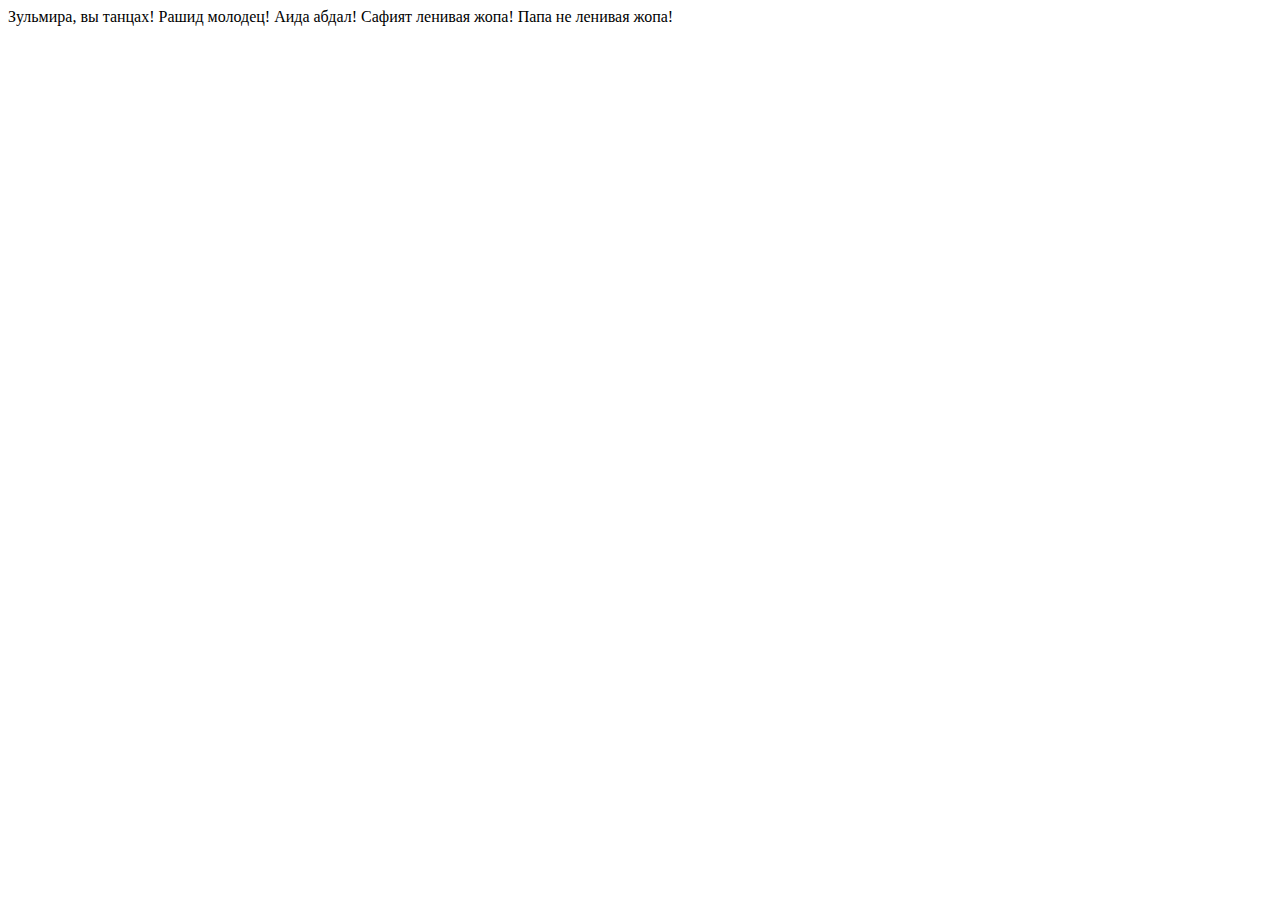
==== index.html @ 30c31043 "Update index.html" ====
<!DOCTYPE html>
<html lang="en">
<head>
    <meta charset="UTF-8">
    <meta name="viewport" content="width=device-width, initial-scale=1.0">
    <title>Document</title>
</head>
<body>
    Зульмира, вы  танцах! Рашид молодец! Аида абдал! Сафият ленивая жопа! Папа не ленивая жопа! 
</body>
</html>
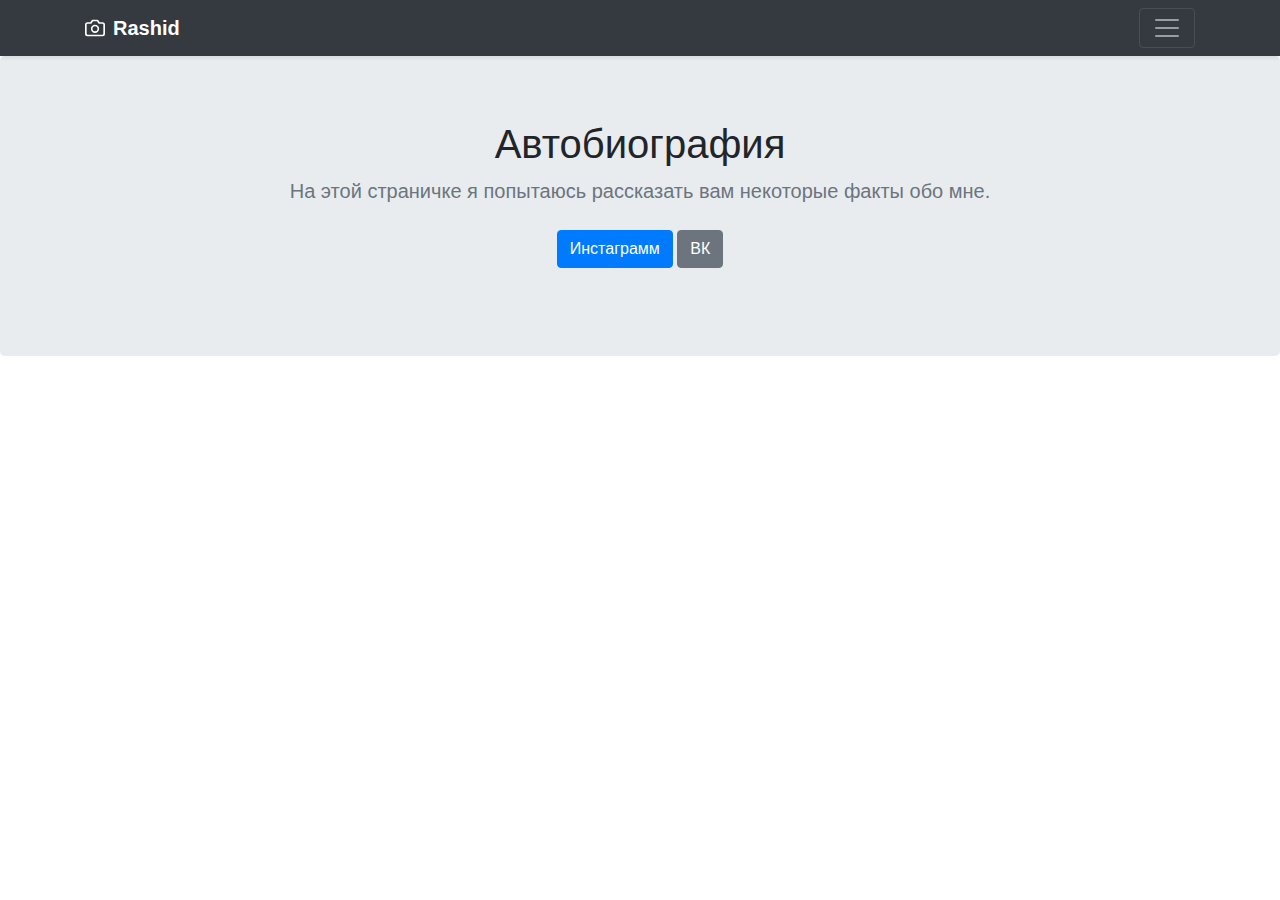
==== commit af842552: "Update index.html" ====
--- a/index.html
+++ b/index.html
@@ -3,9 +3,29 @@
 <head>
     <meta charset="UTF-8">
     <meta name="viewport" content="width=device-width, initial-scale=1.0">
-    <title>Document</title>
+    <title>Наша семья!</title>
+    <link rel="stylesheet" href="https://stackpath.bootstrapcdn.com/bootstrap/4.4.1/css/bootstrap.min.css" integrity="sha384-Vkoo8x4CGsO3+Hhxv8T/Q5PaXtkKtu6ug5TOeNV6gBiFeWPGFN9MuhOf23Q9Ifjh" crossorigin="anonymous">
 </head>
 <body>
-    Зульмира, вы  танцах! Рашид молодец! Аида абдал! Сафият ленивая жопа! Папа не ленивая жопа! 
+    <div class="navbar navbar-dark bg-dark shadow-sm">
+        <div class="container d-flex justify-content-between">
+          <a href="#" class="navbar-brand d-flex align-items-center">
+            <svg xmlns="http://www.w3.org/2000/svg" width="20" height="20" viewBox="0 0 24 24" fill="none" stroke="currentColor" stroke-width="2" stroke-linecap="round" stroke-linejoin="round" class="mr-2" focusable="false" aria-hidden="true"><path d="M23 19a2 2 0 0 1-2 2H3a2 2 0 0 1-2-2V8a2 2 0 0 1 2-2h4l2-3h6l2 3h4a2 2 0 0 1 2 2z"></path><circle cx="12" cy="13" r="4"></circle></svg>
+            <strong>Rashid</strong>
+          </a>
+          <button class="navbar-toggler" type="button" data-toggle="collapse" data-target="#navbarHeader" aria-controls="navbarHeader" aria-expanded="false" aria-label="Toggle navigation">
+            <span class="navbar-toggler-icon"></span>
+          </button>
+        </div>
+      </div>
+      <section class="jumbotron text-center">
+        <div class="container">
+          <h1 class="jumbotron-heading">Автобиография</h1>
+          <p class="lead text-muted">На этой страничке я попытаюсь рассказать вам некоторые факты обо мне.<p>
+            <a href="#" class="btn btn-primary my-2">Инстаграмм</a>
+            <a href="#" class="btn btn-secondary my-2">ВК</a>
+          </p>
+        </div>
+      </section>
 </body>
 </html>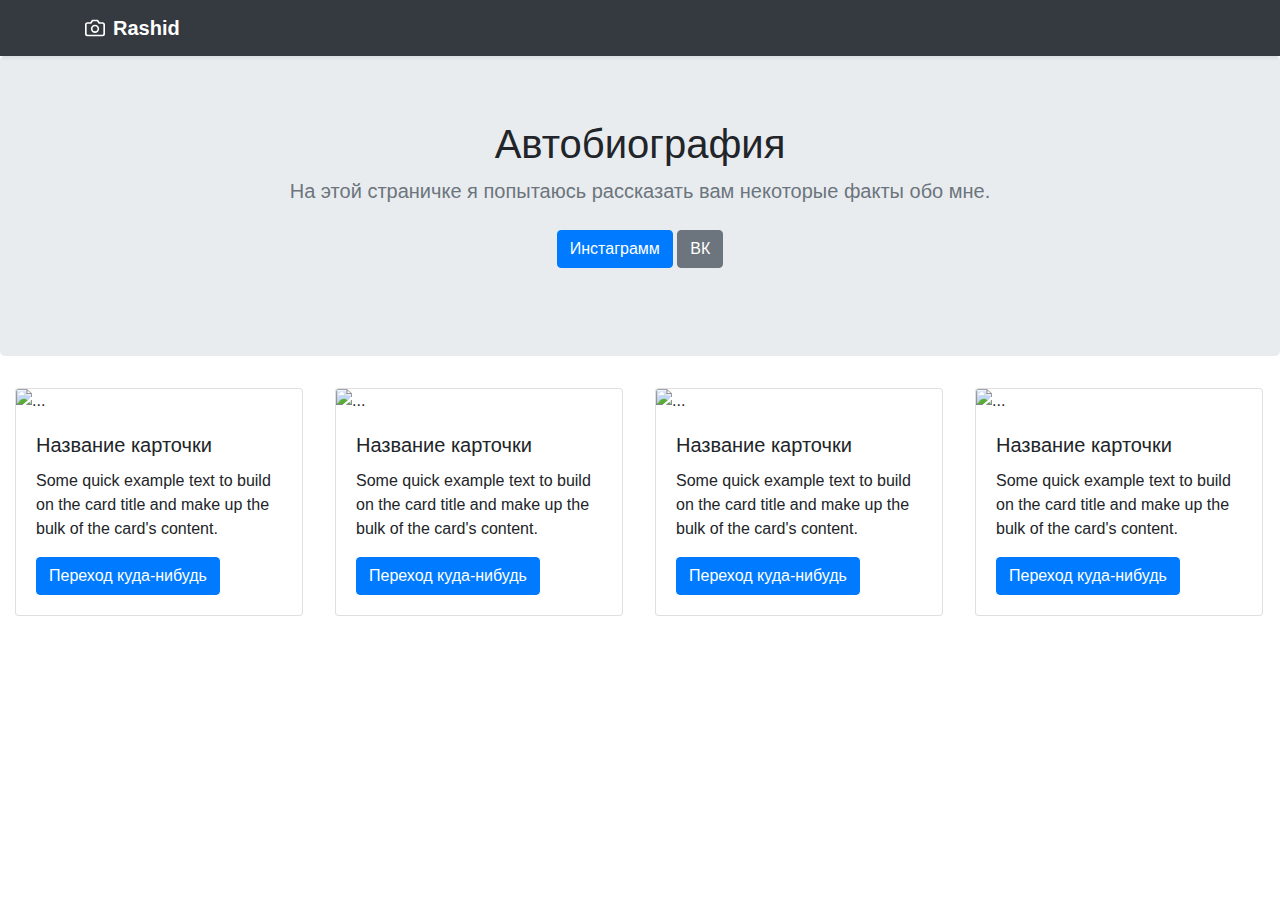
==== commit f3f4ab87: "Com" ====
--- a/index.html
+++ b/index.html
@@ -3,29 +3,73 @@
 <head>
     <meta charset="UTF-8">
     <meta name="viewport" content="width=device-width, initial-scale=1.0">
-    <title>Наша семья!</title>
+    <title>Shteker</title>
+    <link rel="stylesheet" href="css/font-awesome.min.css">
     <link rel="stylesheet" href="https://stackpath.bootstrapcdn.com/bootstrap/4.4.1/css/bootstrap.min.css" integrity="sha384-Vkoo8x4CGsO3+Hhxv8T/Q5PaXtkKtu6ug5TOeNV6gBiFeWPGFN9MuhOf23Q9Ifjh" crossorigin="anonymous">
 </head>
 <body>
+  <header>
     <div class="navbar navbar-dark bg-dark shadow-sm">
         <div class="container d-flex justify-content-between">
           <a href="#" class="navbar-brand d-flex align-items-center">
             <svg xmlns="http://www.w3.org/2000/svg" width="20" height="20" viewBox="0 0 24 24" fill="none" stroke="currentColor" stroke-width="2" stroke-linecap="round" stroke-linejoin="round" class="mr-2" focusable="false" aria-hidden="true"><path d="M23 19a2 2 0 0 1-2 2H3a2 2 0 0 1-2-2V8a2 2 0 0 1 2-2h4l2-3h6l2 3h4a2 2 0 0 1 2 2z"></path><circle cx="12" cy="13" r="4"></circle></svg>
             <strong>Rashid</strong>
           </a>
-          <button class="navbar-toggler" type="button" data-toggle="collapse" data-target="#navbarHeader" aria-controls="navbarHeader" aria-expanded="false" aria-label="Toggle navigation">
-            <span class="navbar-toggler-icon"></span>
-          </button>
         </div>
       </div>
       <section class="jumbotron text-center">
         <div class="container">
           <h1 class="jumbotron-heading">Автобиография</h1>
           <p class="lead text-muted">На этой страничке я попытаюсь рассказать вам некоторые факты обо мне.<p>
-            <a href="#" class="btn btn-primary my-2">Инстаграмм</a>
-            <a href="#" class="btn btn-secondary my-2">ВК</a>
+            <a href="https://www.instagram.com/tut.rashid/" class="btn btn-primary my-2">Инстаграмм</a>
+            <a href="https://vk.com/id508232258" class="btn btn-secondary my-2">ВК</a>
           </p>
         </div>
       </section>
+    </header>
+    <main>
+      <div class="container-fluid">
+        <div class="row">
+          <div class="col">
+            <div class="card" style="width: 18rem;">
+              <img src="https://instagram.fhen2-1.fna.fbcdn.net/v/t51.2885-15/e35/70124912_1195189844011670_5213698695585594035_n.jpg?_nc_ht=instagram.fhen2-1.fna.fbcdn.net&_nc_cat=102&_nc_ohc=BAk-SL_sMAkAX8JUKI1&oh=56c2377869357e9ef367c80f6ccddad6&oe=5F000A7A" class="card-img-top" alt="...">
+              <div class="card-body">
+                <h5 class="card-title">Название карточки</h5>
+                <p class="card-text">Some quick example text to build on the card title and make up the bulk of the card's content.</p>
+                <a href="#" class="btn btn-primary">Переход куда-нибудь</a>
+              </div>
+            </div>
+          </div>
+          <div class="col">
+            <div class="card" style="width: 18rem;">
+              <img src="https://instagram.fhen2-1.fna.fbcdn.net/v/t51.2885-15/fr/e15/s1080x1080/61568566_140300113706398_6718146219533102738_n.jpg?_nc_ht=instagram.fhen2-1.fna.fbcdn.net&_nc_cat=110&_nc_ohc=-3bIpmMRYSAAX-Cn7BH&oh=4c331a092c24e5cbf508abb070b8e699&oe=5EF628C2" class="card-img-top" alt="...">
+              <div class="card-body">
+                <h5 class="card-title">Название карточки</h5>
+                <p class="card-text">Some quick example text to build on the card title and make up the bulk of the card's content.</p>
+                <a href="#" class="btn btn-primary">Переход куда-нибудь</a>
+              </div>
+            </div>
+          </div>
+          <div class="col">
+            <div class="card" style="width: 18rem;">
+                <img src="https://instagram.fhen2-1.fna.fbcdn.net/v/t51.2885-15/e35/61995179_357161694941510_7253224161843389383_n.jpg?_nc_ht=instagram.fhen2-1.fna.fbcdn.net&_nc_cat=102&_nc_ohc=c_K4MrByIAIAX-RS7wg&oh=25b2821792b3b17460c2f8a83b22d565&oe=5EE5B882" class="card-img-top" alt="...">
+                <div class="card-body">
+                  <h5 class="card-title">Название карточки</h5>
+                  <p class="card-text">Some quick example text to build on the card title and make up the bulk of the card's content.</p>
+                  <a href="#" class="btn btn-primary">Переход куда-нибудь</a>
+                </div>
+            </div>
+          </div>
+          <div class="col">
+            <div class="card" style="width: 18rem;">
+              <img src="https://instagram.fhen2-1.fna.fbcdn.net/v/t51.2885-15/e35/52856452_2754051684820391_4343782194396223073_n.jpg?_nc_ht=instagram.fhen2-1.fna.fbcdn.net&_nc_cat=111&_nc_ohc=kcPIIT7uuZoAX-sEQEl&oh=6384a3fe4a7c6a76853211d6d97477a9&oe=5EDD3A9A" class="card-img-top" alt="...">
+              <div class="card-body">
+                <h5 class="card-title">Название карточки</h5>
+                <p class="card-text">Some quick example text to build on the card title and make up the bulk of the card's content.</p>
+                <a href="#" class="btn btn-primary">Переход куда-нибудь</a>
+              </div>
+            </div>
+          </div>
+    </main>    
 </body>
 </html>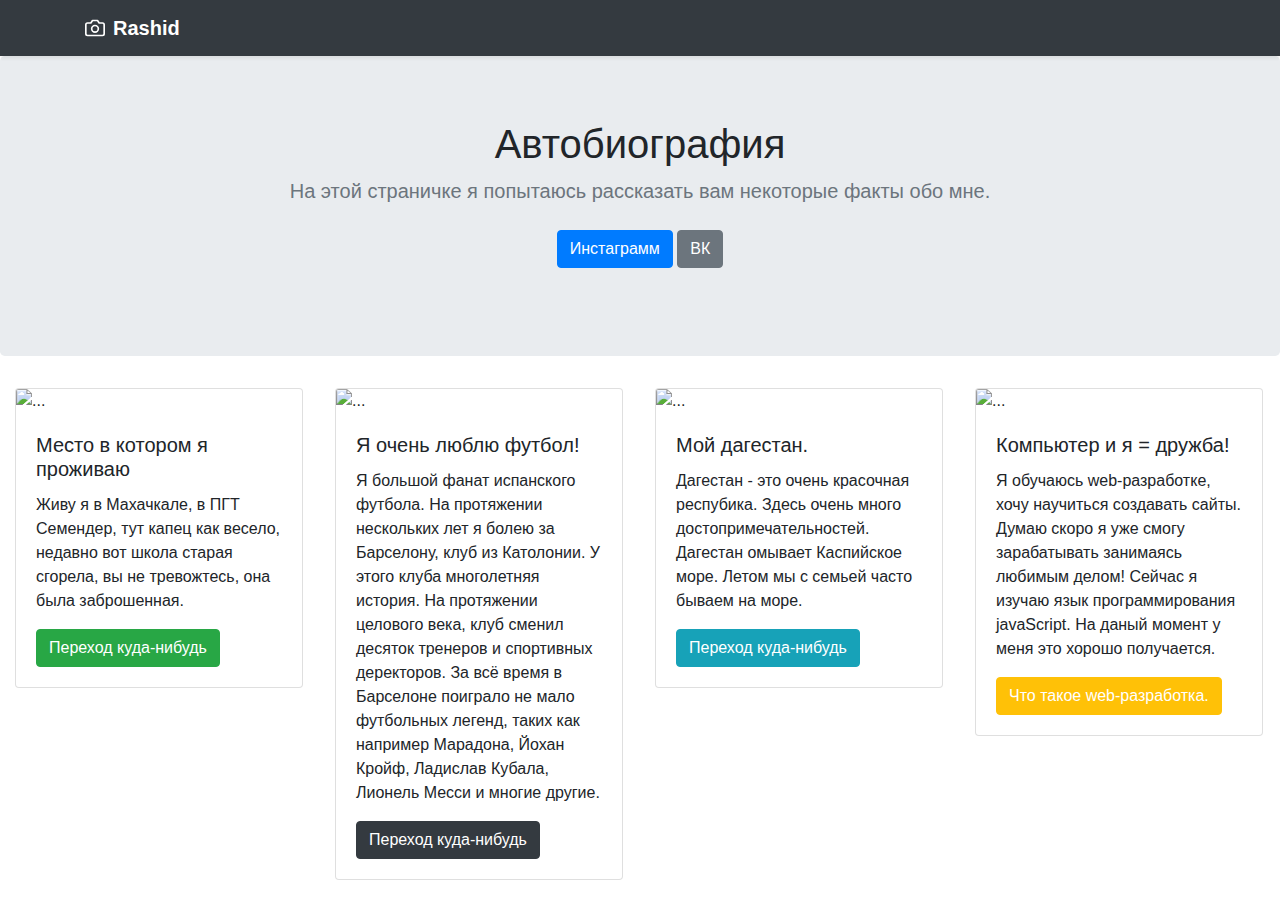
==== commit 4e58f8ce: "Commit Rashid" ====
--- a/index.html
+++ b/index.html
@@ -34,9 +34,10 @@
             <div class="card" style="width: 18rem;">
               <img src="https://instagram.fhen2-1.fna.fbcdn.net/v/t51.2885-15/e35/70124912_1195189844011670_5213698695585594035_n.jpg?_nc_ht=instagram.fhen2-1.fna.fbcdn.net&_nc_cat=102&_nc_ohc=BAk-SL_sMAkAX8JUKI1&oh=56c2377869357e9ef367c80f6ccddad6&oe=5F000A7A" class="card-img-top" alt="...">
               <div class="card-body">
-                <h5 class="card-title">Название карточки</h5>
-                <p class="card-text">Some quick example text to build on the card title and make up the bulk of the card's content.</p>
-                <a href="#" class="btn btn-primary">Переход куда-нибудь</a>
+                <h5 class="card-title">Место в котором я проживаю</h5>
+                <p class="card-text">Живу я в Махачкале, в ПГТ Семендер, тут капец как весело, недавно 
+                  вот школа старая сгорела, вы не тревожтесь, она была заброшенная.</p>
+                <a href="https://ru.wikipedia.org/wiki/%D0%A1%D0%B5%D0%BC%D0%B5%D0%BD%D0%B4%D0%B5%D1%80" class="btn btn-primary bg-success border-success">Переход куда-нибудь</a>
               </div>
             </div>
           </div>
@@ -44,9 +45,11 @@
             <div class="card" style="width: 18rem;">
               <img src="https://instagram.fhen2-1.fna.fbcdn.net/v/t51.2885-15/fr/e15/s1080x1080/61568566_140300113706398_6718146219533102738_n.jpg?_nc_ht=instagram.fhen2-1.fna.fbcdn.net&_nc_cat=110&_nc_ohc=-3bIpmMRYSAAX-Cn7BH&oh=4c331a092c24e5cbf508abb070b8e699&oe=5EF628C2" class="card-img-top" alt="...">
               <div class="card-body">
-                <h5 class="card-title">Название карточки</h5>
-                <p class="card-text">Some quick example text to build on the card title and make up the bulk of the card's content.</p>
-                <a href="#" class="btn btn-primary">Переход куда-нибудь</a>
+                <h5 class="card-title">Я очень люблю футбол!</h5>
+                <p class="card-text">Я большой фанат испанского футбола. На протяжении нескольких лет я болею за Барселону, клуб из Католонии.
+                 У этого клуба многолетняя история. На протяжении целового века, клуб сменил десяток тренеров и спортивных деректоров. За всё время в Барселоне поиграло не мало футбольных легенд, таких как например Марадона, Йохан Кройф, Ладислав Кубала, Лионель Месси и многие другие. 
+                </p>
+                <a href="https://ru.wikipedia.org/wiki/%D0%91%D0%B0%D1%80%D1%81%D0%B5%D0%BB%D0%BE%D0%BD%D0%B0" class="btn btn-primary bg-dark border-dark">Переход куда-нибудь</a>
               </div>
             </div>
           </div>
@@ -54,9 +57,9 @@
             <div class="card" style="width: 18rem;">
                 <img src="https://instagram.fhen2-1.fna.fbcdn.net/v/t51.2885-15/e35/61995179_357161694941510_7253224161843389383_n.jpg?_nc_ht=instagram.fhen2-1.fna.fbcdn.net&_nc_cat=102&_nc_ohc=c_K4MrByIAIAX-RS7wg&oh=25b2821792b3b17460c2f8a83b22d565&oe=5EE5B882" class="card-img-top" alt="...">
                 <div class="card-body">
-                  <h5 class="card-title">Название карточки</h5>
-                  <p class="card-text">Some quick example text to build on the card title and make up the bulk of the card's content.</p>
-                  <a href="#" class="btn btn-primary">Переход куда-нибудь</a>
+                  <h5 class="card-title">Мой дагестан.</h5>
+                  <p class="card-text">Дагестан - это очень красочная респубика. Здесь очень много достопримечательностей. Дагестан омывает Каспийское море. Летом мы с семьей часто бываем на море.</p>
+                  <a href="https://ru.wikipedia.org/wiki/%D0%A1%D0%B5%D0%BC%D0%B5%D0%BD%D0%B4%D0%B5%D1%80" class="btn btn-primary bg-info border-info">Переход куда-нибудь</a>
                 </div>
             </div>
           </div>
@@ -64,9 +67,9 @@
             <div class="card" style="width: 18rem;">
               <img src="https://instagram.fhen2-1.fna.fbcdn.net/v/t51.2885-15/e35/52856452_2754051684820391_4343782194396223073_n.jpg?_nc_ht=instagram.fhen2-1.fna.fbcdn.net&_nc_cat=111&_nc_ohc=kcPIIT7uuZoAX-sEQEl&oh=6384a3fe4a7c6a76853211d6d97477a9&oe=5EDD3A9A" class="card-img-top" alt="...">
               <div class="card-body">
-                <h5 class="card-title">Название карточки</h5>
-                <p class="card-text">Some quick example text to build on the card title and make up the bulk of the card's content.</p>
-                <a href="#" class="btn btn-primary">Переход куда-нибудь</a>
+                <h5 class="card-title">Компьютер и я = дружба!</h5>
+                <p class="card-text">Я обучаюсь web-разработке, хочу научиться создавать сайты. Думаю скоро я уже смогу зарабатывать занимаясь любимым делом! Сейчас я изучаю язык программирования javaScript. На даный момент у меня это хорошо получается.</p>
+                <a href="https://ru.wikipedia.org/wiki/%D0%92%D0%B5%D0%B1-%D1%80%D0%B0%D0%B7%D1%80%D0%B0%D0%B1%D0%BE%D1%82%D0%BA%D0%B0" class="btn btn-primary bg-warning border-warning">Что такое web-разработка.</a>
               </div>
             </div>
           </div>
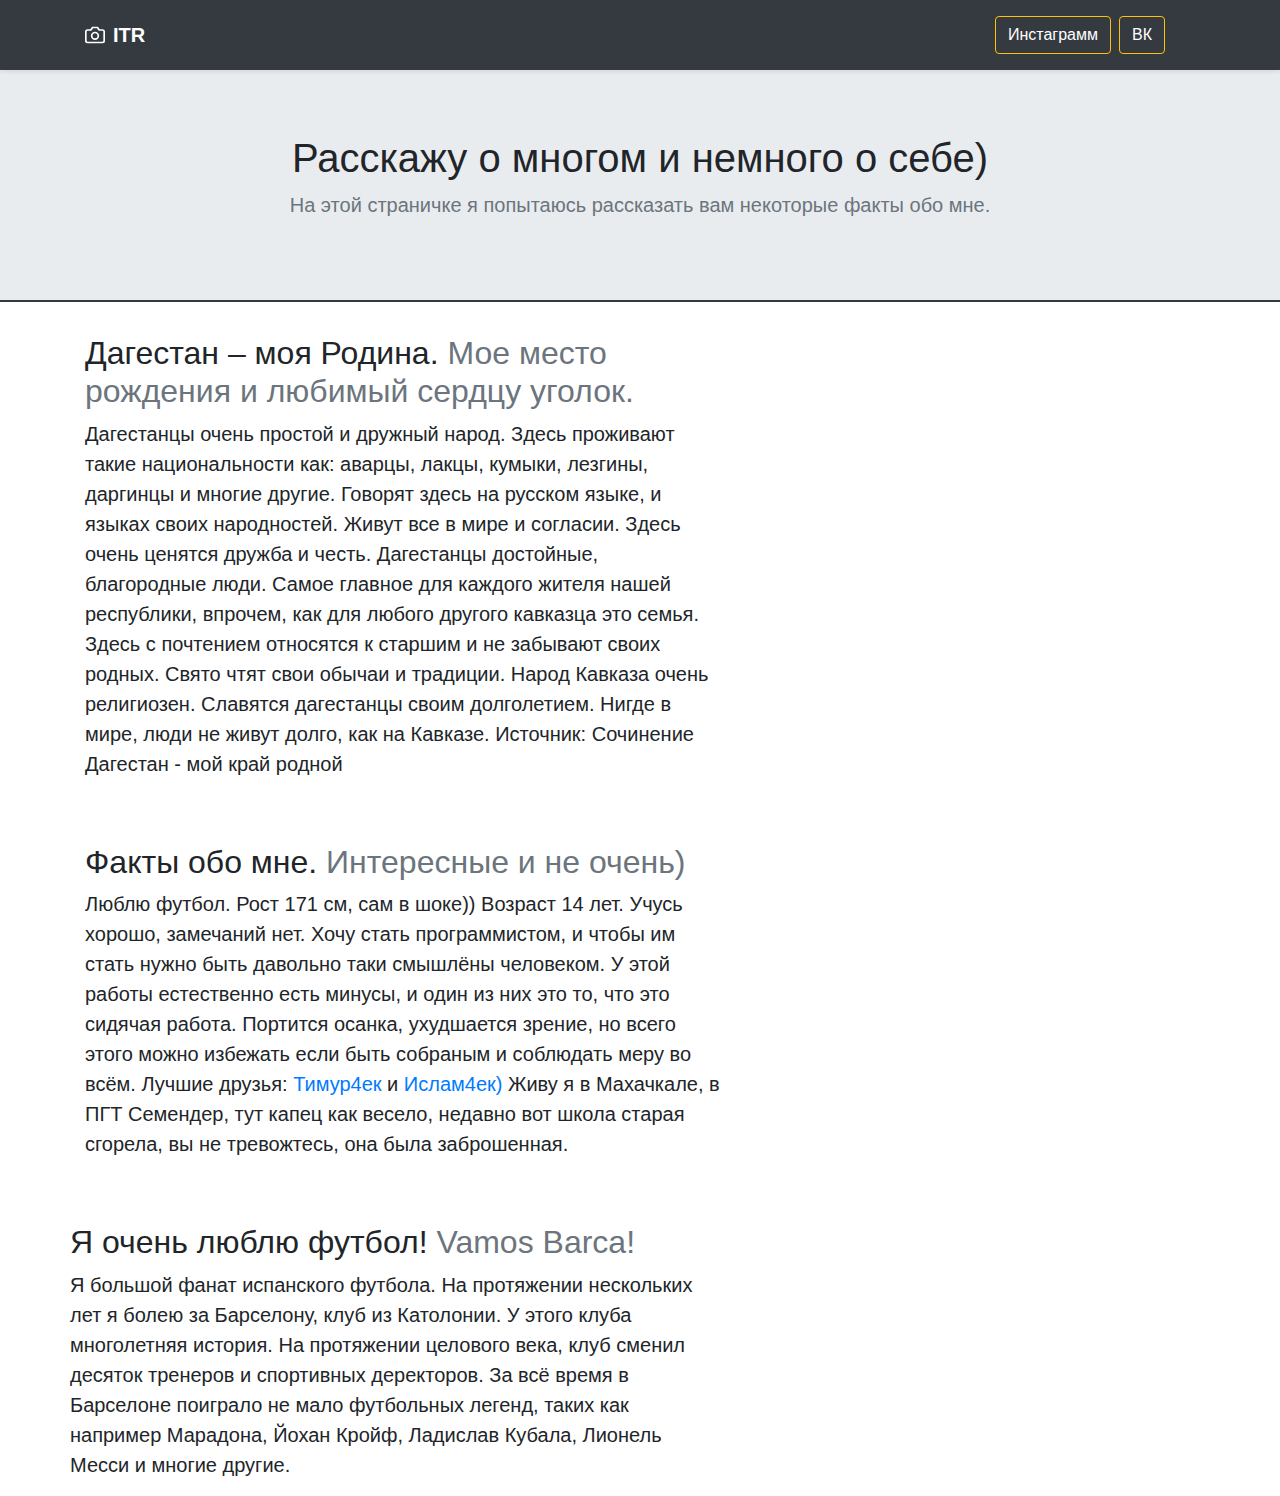
==== commit cf5376ae: "My comm" ====
--- a/index.html
+++ b/index.html
@@ -4,6 +4,7 @@
     <meta charset="UTF-8">
     <meta name="viewport" content="width=device-width, initial-scale=1.0">
     <title>Shteker</title>
+    <link rel="stylesheet" href="css/main.css">
     <link rel="stylesheet" href="css/font-awesome.min.css">
     <link rel="stylesheet" href="https://stackpath.bootstrapcdn.com/bootstrap/4.4.1/css/bootstrap.min.css" integrity="sha384-Vkoo8x4CGsO3+Hhxv8T/Q5PaXtkKtu6ug5TOeNV6gBiFeWPGFN9MuhOf23Q9Ifjh" crossorigin="anonymous">
 </head>
@@ -11,68 +12,67 @@
   <header>
     <div class="navbar navbar-dark bg-dark shadow-sm">
         <div class="container d-flex justify-content-between">
-          <a href="#" class="navbar-brand d-flex align-items-center">
-            <svg xmlns="http://www.w3.org/2000/svg" width="20" height="20" viewBox="0 0 24 24" fill="none" stroke="currentColor" stroke-width="2" stroke-linecap="round" stroke-linejoin="round" class="mr-2" focusable="false" aria-hidden="true"><path d="M23 19a2 2 0 0 1-2 2H3a2 2 0 0 1-2-2V8a2 2 0 0 1 2-2h4l2-3h6l2 3h4a2 2 0 0 1 2 2z"></path><circle cx="12" cy="13" r="4"></circle></svg>
-            <strong>Rashid</strong>
-          </a>
+          <div class="row w-100">
+            <div class="col d-flex align-items-center">
+              <a href="#" class="navbar-brand d-flex align-items-center">
+              <svg xmlns="http://www.w3.org/2000/svg" width="20" height="20" viewBox="0 0 24 24" fill="none" stroke="currentColor" stroke-width="2" stroke-linecap="round" stroke-linejoin="round" class="mr-2" focusable="false" aria-hidden="true"><path d="M23 19a2 2 0 0 1-2 2H3a2 2 0 0 1-2-2V8a2 2 0 0 1 2-2h4l2-3h6l2 3h4a2 2 0 0 1 2 2z"></path><circle cx="12" cy="13" r="4"></circle></svg>
+              <strong>ITR</strong>
+              </a>
+            </div>
+            <div class="col d-flex justify-content-end">
+              <a href="https://www.instagram.com/tut.rashid/" class="btn btn-primary bg-dark border-warning my-2 mr-2">Инстаграмм</a>
+              <a href="https://vk.com/id508232258" class="btn btn-secondary bg-dark border-warning my-2">ВК</a>
+            </div>
+          </div>
         </div>
-      </div>
-      <section class="jumbotron text-center">
+      </div> 
+      <section class="jumbotron text-center rounded-0">
         <div class="container">
-          <h1 class="jumbotron-heading">Автобиография</h1>
+          <h1 class="jumbotron-heading">Расскажу о многом и немного о себе)</h1>
           <p class="lead text-muted">На этой страничке я попытаюсь рассказать вам некоторые факты обо мне.<p>
-            <a href="https://www.instagram.com/tut.rashid/" class="btn btn-primary my-2">Инстаграмм</a>
-            <a href="https://vk.com/id508232258" class="btn btn-secondary my-2">ВК</a>
           </p>
         </div>
       </section>
     </header>
     <main>
-      <div class="container-fluid">
-        <div class="row">
-          <div class="col">
-            <div class="card" style="width: 18rem;">
-              <img src="https://instagram.fhen2-1.fna.fbcdn.net/v/t51.2885-15/e35/70124912_1195189844011670_5213698695585594035_n.jpg?_nc_ht=instagram.fhen2-1.fna.fbcdn.net&_nc_cat=102&_nc_ohc=BAk-SL_sMAkAX8JUKI1&oh=56c2377869357e9ef367c80f6ccddad6&oe=5F000A7A" class="card-img-top" alt="...">
-              <div class="card-body">
-                <h5 class="card-title">Место в котором я проживаю</h5>
-                <p class="card-text">Живу я в Махачкале, в ПГТ Семендер, тут капец как весело, недавно 
-                  вот школа старая сгорела, вы не тревожтесь, она была заброшенная.</p>
-                <a href="https://ru.wikipedia.org/wiki/%D0%A1%D0%B5%D0%BC%D0%B5%D0%BD%D0%B4%D0%B5%D1%80" class="btn btn-primary bg-success border-success">Переход куда-нибудь</a>
-              </div>
+      <div class="container">
+        <div class="row featurette">
+          <div class="col-md-7">
+            <h2 class="featurette-heading">Дагестан – моя Родина.<span class="text-muted"> Мое место рождения и любимый сердцу уголок.</span></h2>
+            <p class="lead">Дагестанцы очень простой и дружный народ. Здесь проживают такие национальности как: аварцы, лакцы, кумыки, лезгины, даргинцы и многие другие. Говорят здесь на русском языке, и языках своих народностей. Живут все в мире и согласии. Здесь очень ценятся дружба и честь. Дагестанцы достойные, благородные люди. Самое главное для каждого жителя нашей республики, впрочем, как для любого другого кавказца это семья. Здесь с почтением относятся к старшим и не забывают своих родных. Свято чтят свои обычаи и традиции.
+              Народ Кавказа очень религиозен. Славятся дагестанцы своим долголетием. Нигде в мире, люди не живут долго, как на Кавказе.
+              Источник: Сочинение Дагестан - мой край родной</p>
+          </div>
+          <div class="col-md-5 m-0">
+            <img src="https://scontent-frx5-1.cdninstagram.com/v/t51.2885-15/e35/49933498_2175792462441761_7343578157206002979_n.jpg?_nc_ht=scontent-frx5-1.cdninstagram.com&_nc_cat=105&_nc_ohc=aDgwmc3vZQsAX94zRvO&oh=7a9557b5a51bbe047d1165513a3cd115&oe=5E8B06CE" alt="" class="secondmainphoto">
+          </div>
+        </div>
+        <div class="row featurette mt-5">
+          <div class="col-md-7">
+            <h2 class="featurette-heading">Факты обо мне. <span class="text-muted">Интересные и не очень)</span></h2>
+            <p class="lead">Люблю футбол. Рост 171 см, сам в шоке)) Возраст 14 лет. Учусь хорошо, замечаний нет. Хочу стать программистом, и чтобы им стать 
+            нужно быть давольно таки смышлёны человеком. У этой работы естественно есть минусы, и один из них это то,
+            что это сидячая работа. Портится осанка, ухудшается зрение, но всего этого можно избежать если быть собраным 
+            и соблюдать меру во всём. Лучшие друзья: <a href="https://www.instagram.com/t1ma4ka/">Тимур4ек</a> и <a href="https://www.instagram.com/islam.mamaev55/">Ислам4ек)</a>
+            Живу я в Махачкале, в ПГТ Семендер, тут капец как весело, недавно вот школа старая сгорела, вы не тревожтесь, она была заброшенная.
+          </p>
+          </div>
+          <div class="col-md-5 m-0">
+            <img src="https://scontent-frt3-1.cdninstagram.com/v/t51.2885-15/e35/61995179_357161694941510_7253224161843389383_n.jpg?_nc_ht=scontent-frt3-1.cdninstagram.com&_nc_cat=102&_nc_ohc=IbCalbinnKkAX9GO5ud&oh=db57f54be54b455f2947c4c93d7b2dd9&oe=5E896F82" alt="" class="firstmainphoto">
+          </div>
+          <div class="row featurette mt-5">
+            <div class="col-md-7">
+              <h2 class="featurette-heading">Я очень люблю футбол! <span class="text-muted">Vamos Barca!</span></h2>
+              <p class="lead">Я большой фанат испанского футбола. На протяжении нескольких лет я болею за Барселону, клуб из Католонии.
+                У этого клуба многолетняя история. На протяжении целового века, клуб сменил десяток тренеров и спортивных деректоров.
+                За всё время в Барселоне поиграло не мало футбольных легенд, таких как например Марадона, Йохан Кройф, Ладислав Кубала,
+                Лионель Месси и многие другие.</p>
+            </div>
+            <div class="col-md-5 m-0">
+              <img src="https://scontent-frt3-1.cdninstagram.com/v/t51.2885-15/e35/70124912_1195189844011670_5213698695585594035_n.jpg?_nc_ht=scontent-frt3-1.cdninstagram.com&_nc_cat=102&_nc_ohc=exMHA4vwAycAX_UuGna&oh=0fe58e07c78270562ce4c1e0ca7e5bcc&oe=5E89637A" alt="" class="secondmainphoto">
             </div>
           </div>
-          <div class="col">
-            <div class="card" style="width: 18rem;">
-              <img src="https://instagram.fhen2-1.fna.fbcdn.net/v/t51.2885-15/fr/e15/s1080x1080/61568566_140300113706398_6718146219533102738_n.jpg?_nc_ht=instagram.fhen2-1.fna.fbcdn.net&_nc_cat=110&_nc_ohc=-3bIpmMRYSAAX-Cn7BH&oh=4c331a092c24e5cbf508abb070b8e699&oe=5EF628C2" class="card-img-top" alt="...">
-              <div class="card-body">
-                <h5 class="card-title">Я очень люблю футбол!</h5>
-                <p class="card-text">Я большой фанат испанского футбола. На протяжении нескольких лет я болею за Барселону, клуб из Католонии.
-                 У этого клуба многолетняя история. На протяжении целового века, клуб сменил десяток тренеров и спортивных деректоров. За всё время в Барселоне поиграло не мало футбольных легенд, таких как например Марадона, Йохан Кройф, Ладислав Кубала, Лионель Месси и многие другие. 
-                </p>
-                <a href="https://ru.wikipedia.org/wiki/%D0%91%D0%B0%D1%80%D1%81%D0%B5%D0%BB%D0%BE%D0%BD%D0%B0" class="btn btn-primary bg-dark border-dark">Переход куда-нибудь</a>
-              </div>
-            </div>
-          </div>
-          <div class="col">
-            <div class="card" style="width: 18rem;">
-                <img src="https://instagram.fhen2-1.fna.fbcdn.net/v/t51.2885-15/e35/61995179_357161694941510_7253224161843389383_n.jpg?_nc_ht=instagram.fhen2-1.fna.fbcdn.net&_nc_cat=102&_nc_ohc=c_K4MrByIAIAX-RS7wg&oh=25b2821792b3b17460c2f8a83b22d565&oe=5EE5B882" class="card-img-top" alt="...">
-                <div class="card-body">
-                  <h5 class="card-title">Мой дагестан.</h5>
-                  <p class="card-text">Дагестан - это очень красочная респубика. Здесь очень много достопримечательностей. Дагестан омывает Каспийское море. Летом мы с семьей часто бываем на море.</p>
-                  <a href="https://ru.wikipedia.org/wiki/%D0%A1%D0%B5%D0%BC%D0%B5%D0%BD%D0%B4%D0%B5%D1%80" class="btn btn-primary bg-info border-info">Переход куда-нибудь</a>
-                </div>
-            </div>
-          </div>
-          <div class="col">
-            <div class="card" style="width: 18rem;">
-              <img src="https://instagram.fhen2-1.fna.fbcdn.net/v/t51.2885-15/e35/52856452_2754051684820391_4343782194396223073_n.jpg?_nc_ht=instagram.fhen2-1.fna.fbcdn.net&_nc_cat=111&_nc_ohc=kcPIIT7uuZoAX-sEQEl&oh=6384a3fe4a7c6a76853211d6d97477a9&oe=5EDD3A9A" class="card-img-top" alt="...">
-              <div class="card-body">
-                <h5 class="card-title">Компьютер и я = дружба!</h5>
-                <p class="card-text">Я обучаюсь web-разработке, хочу научиться создавать сайты. Думаю скоро я уже смогу зарабатывать занимаясь любимым делом! Сейчас я изучаю язык программирования javaScript. На даный момент у меня это хорошо получается.</p>
-                <a href="https://ru.wikipedia.org/wiki/%D0%92%D0%B5%D0%B1-%D1%80%D0%B0%D0%B7%D1%80%D0%B0%D0%B1%D0%BE%D1%82%D0%BA%D0%B0" class="btn btn-primary bg-warning border-warning">Что такое web-разработка.</a>
-              </div>
-            </div>
-          </div>
+      </div>
     </main>    
 </body>
 </html>--- a/css/main.css
+++ b/css/main.css
@@ -0,0 +1,9 @@
+.jumbotron{
+    border-bottom: 2px solid #343a40;
+}
+.firstmainphoto{  
+    width: 420px;
+}
+.secondmainphoto{
+    width: 420px;
+}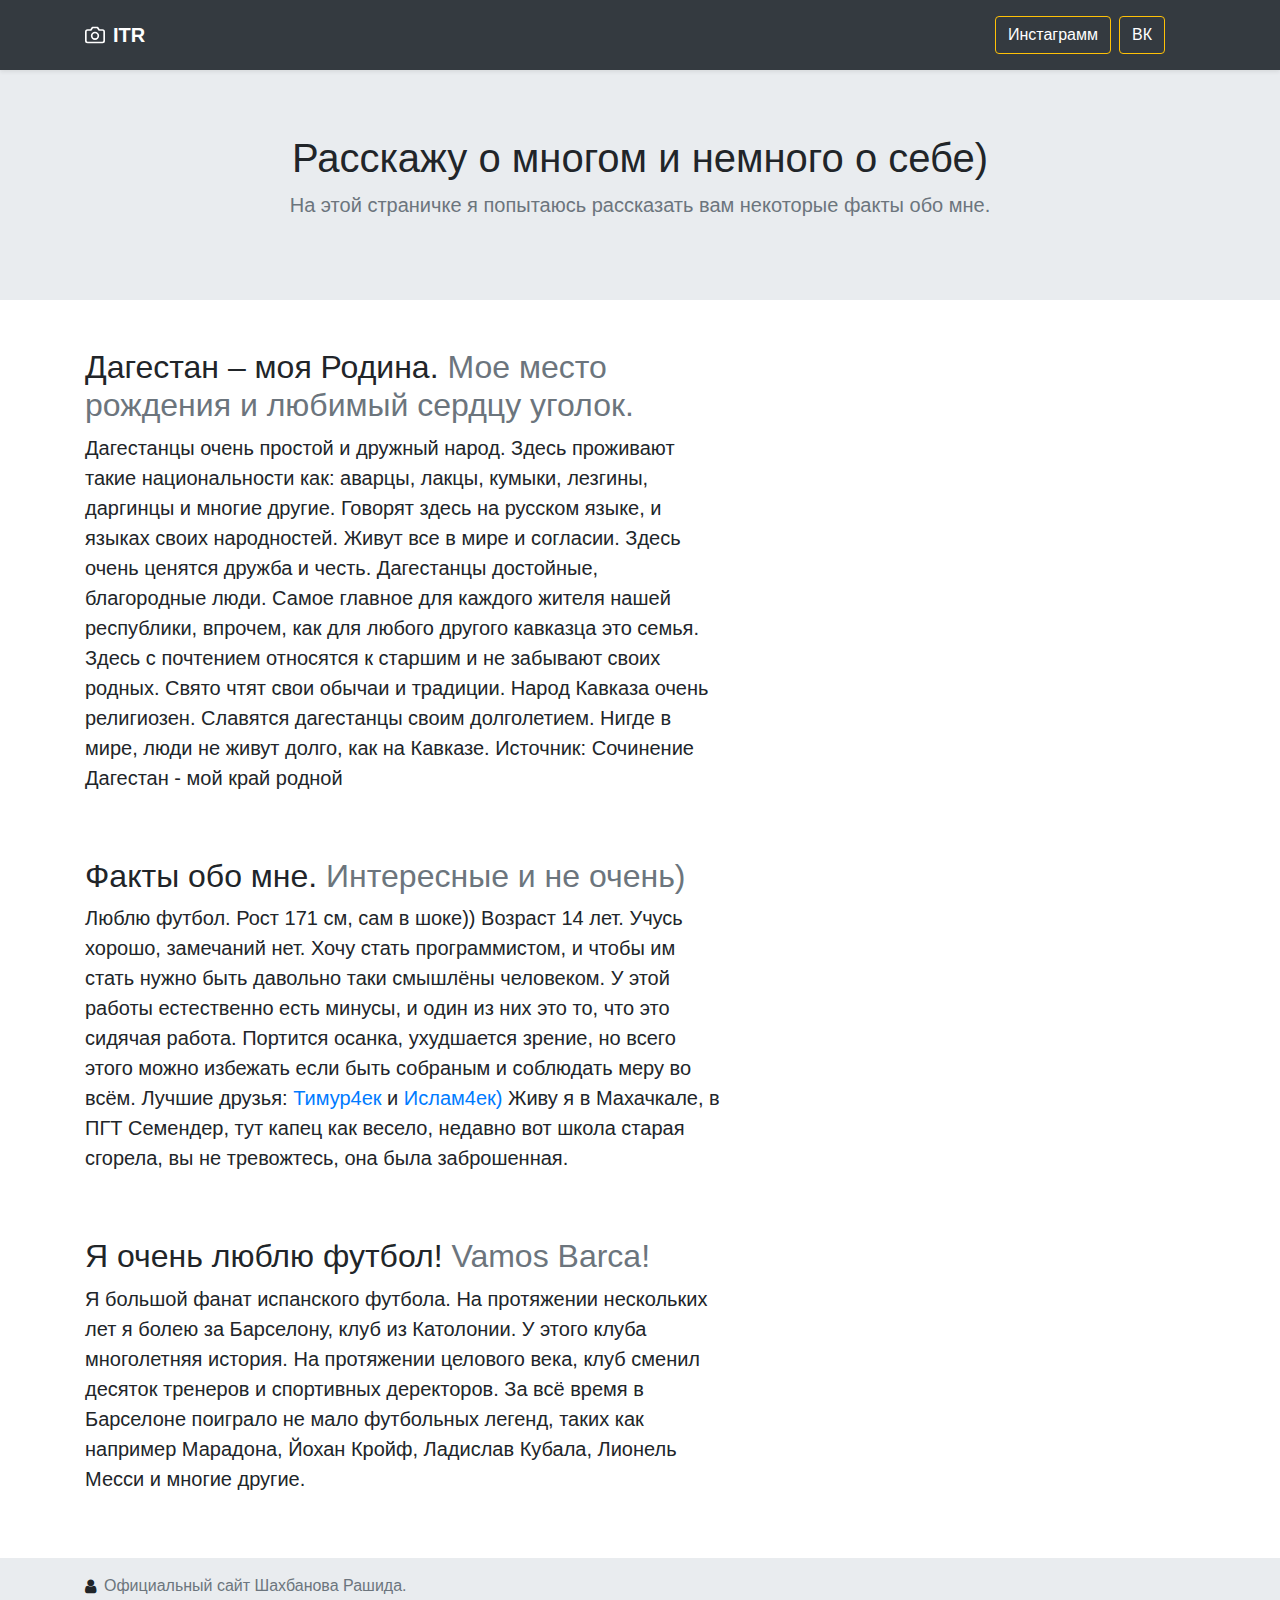
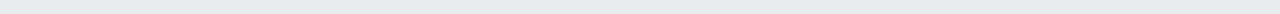
==== commit 51f9c794: "My commit" ====
--- a/index.html
+++ b/index.html
@@ -36,7 +36,7 @@
     </header>
     <main>
       <div class="container">
-        <div class="row featurette">
+        <div class="row featurette pt-5">
           <div class="col-md-7">
             <h2 class="featurette-heading">Дагестан – моя Родина.<span class="text-muted"> Мое место рождения и любимый сердцу уголок.</span></h2>
             <p class="lead">Дагестанцы очень простой и дружный народ. Здесь проживают такие национальности как: аварцы, лакцы, кумыки, лезгины, даргинцы и многие другие. Говорят здесь на русском языке, и языках своих народностей. Живут все в мире и согласии. Здесь очень ценятся дружба и честь. Дагестанцы достойные, благородные люди. Самое главное для каждого жителя нашей республики, впрочем, как для любого другого кавказца это семья. Здесь с почтением относятся к старшим и не забывают своих родных. Свято чтят свои обычаи и традиции.
@@ -60,19 +60,25 @@
           <div class="col-md-5 m-0">
             <img src="https://scontent-frt3-1.cdninstagram.com/v/t51.2885-15/e35/61995179_357161694941510_7253224161843389383_n.jpg?_nc_ht=scontent-frt3-1.cdninstagram.com&_nc_cat=102&_nc_ohc=IbCalbinnKkAX9GO5ud&oh=db57f54be54b455f2947c4c93d7b2dd9&oe=5E896F82" alt="" class="firstmainphoto">
           </div>
-          <div class="row featurette mt-5">
-            <div class="col-md-7">
-              <h2 class="featurette-heading">Я очень люблю футбол! <span class="text-muted">Vamos Barca!</span></h2>
-              <p class="lead">Я большой фанат испанского футбола. На протяжении нескольких лет я болею за Барселону, клуб из Католонии.
-                У этого клуба многолетняя история. На протяжении целового века, клуб сменил десяток тренеров и спортивных деректоров.
-                За всё время в Барселоне поиграло не мало футбольных легенд, таких как например Марадона, Йохан Кройф, Ладислав Кубала,
-                Лионель Месси и многие другие.</p>
-            </div>
-            <div class="col-md-5 m-0">
-              <img src="https://scontent-frt3-1.cdninstagram.com/v/t51.2885-15/e35/70124912_1195189844011670_5213698695585594035_n.jpg?_nc_ht=scontent-frt3-1.cdninstagram.com&_nc_cat=102&_nc_ohc=exMHA4vwAycAX_UuGna&oh=0fe58e07c78270562ce4c1e0ca7e5bcc&oe=5E89637A" alt="" class="secondmainphoto">
-            </div>
+       </div>
+      <div class="row featurette mt-5 mb-5">
+        <div class="col-md-7">
+          <h2 class="featurette-heading">Я очень люблю футбол! <span class="text-muted">Vamos Barca!</span></h2>
+          <p class="lead">Я большой фанат испанского футбола. На протяжении нескольких лет я болею за Барселону, клуб из Католонии.
+            У этого клуба многолетняя история. На протяжении целового века, клуб сменил десяток тренеров и спортивных деректоров.
+            За всё время в Барселоне поиграло не мало футбольных легенд, таких как например Марадона, Йохан Кройф, Ладислав Кубала,
+            Лионель Месси и многие другие.</p>
+        </div>
+          <div class="col-md-5 m-0">
+            <img src="https://scontent-frt3-1.cdninstagram.com/v/t51.2885-15/e35/70124912_1195189844011670_5213698695585594035_n.jpg?_nc_ht=scontent-frt3-1.cdninstagram.com&_nc_cat=102&_nc_ohc=exMHA4vwAycAX_UuGna&oh=0fe58e07c78270562ce4c1e0ca7e5bcc&oe=5E89637A" alt="" class="secondmainphoto">
           </div>
       </div>
-    </main>    
+    </main>
+    <footer class="footer mt-auto py-3">
+      <div class="container d-flex align-items-center">
+        <i class="fa fa-user" aria-hidden="true"></i>
+        <span class="text-muted ml-2">Официальный сайт Шахбанова Рашида.</span>
+      </div>
+    </footer>
 </body>
 </html>--- a/css/main.css
+++ b/css/main.css
@@ -1,9 +1,13 @@
 .jumbotron{
-    border-bottom: 2px solid #343a40;
+    border-bottom: 1xpx solid #343a40;
+    margin-bottom: 0 !important;
 }
 .firstmainphoto{  
-    width: 420px;
+    width: 350px;
 }
 .secondmainphoto{
-    width: 420px;
+    width: 350px;
+}
+footer{
+    background-color: #e9ecef;
 }